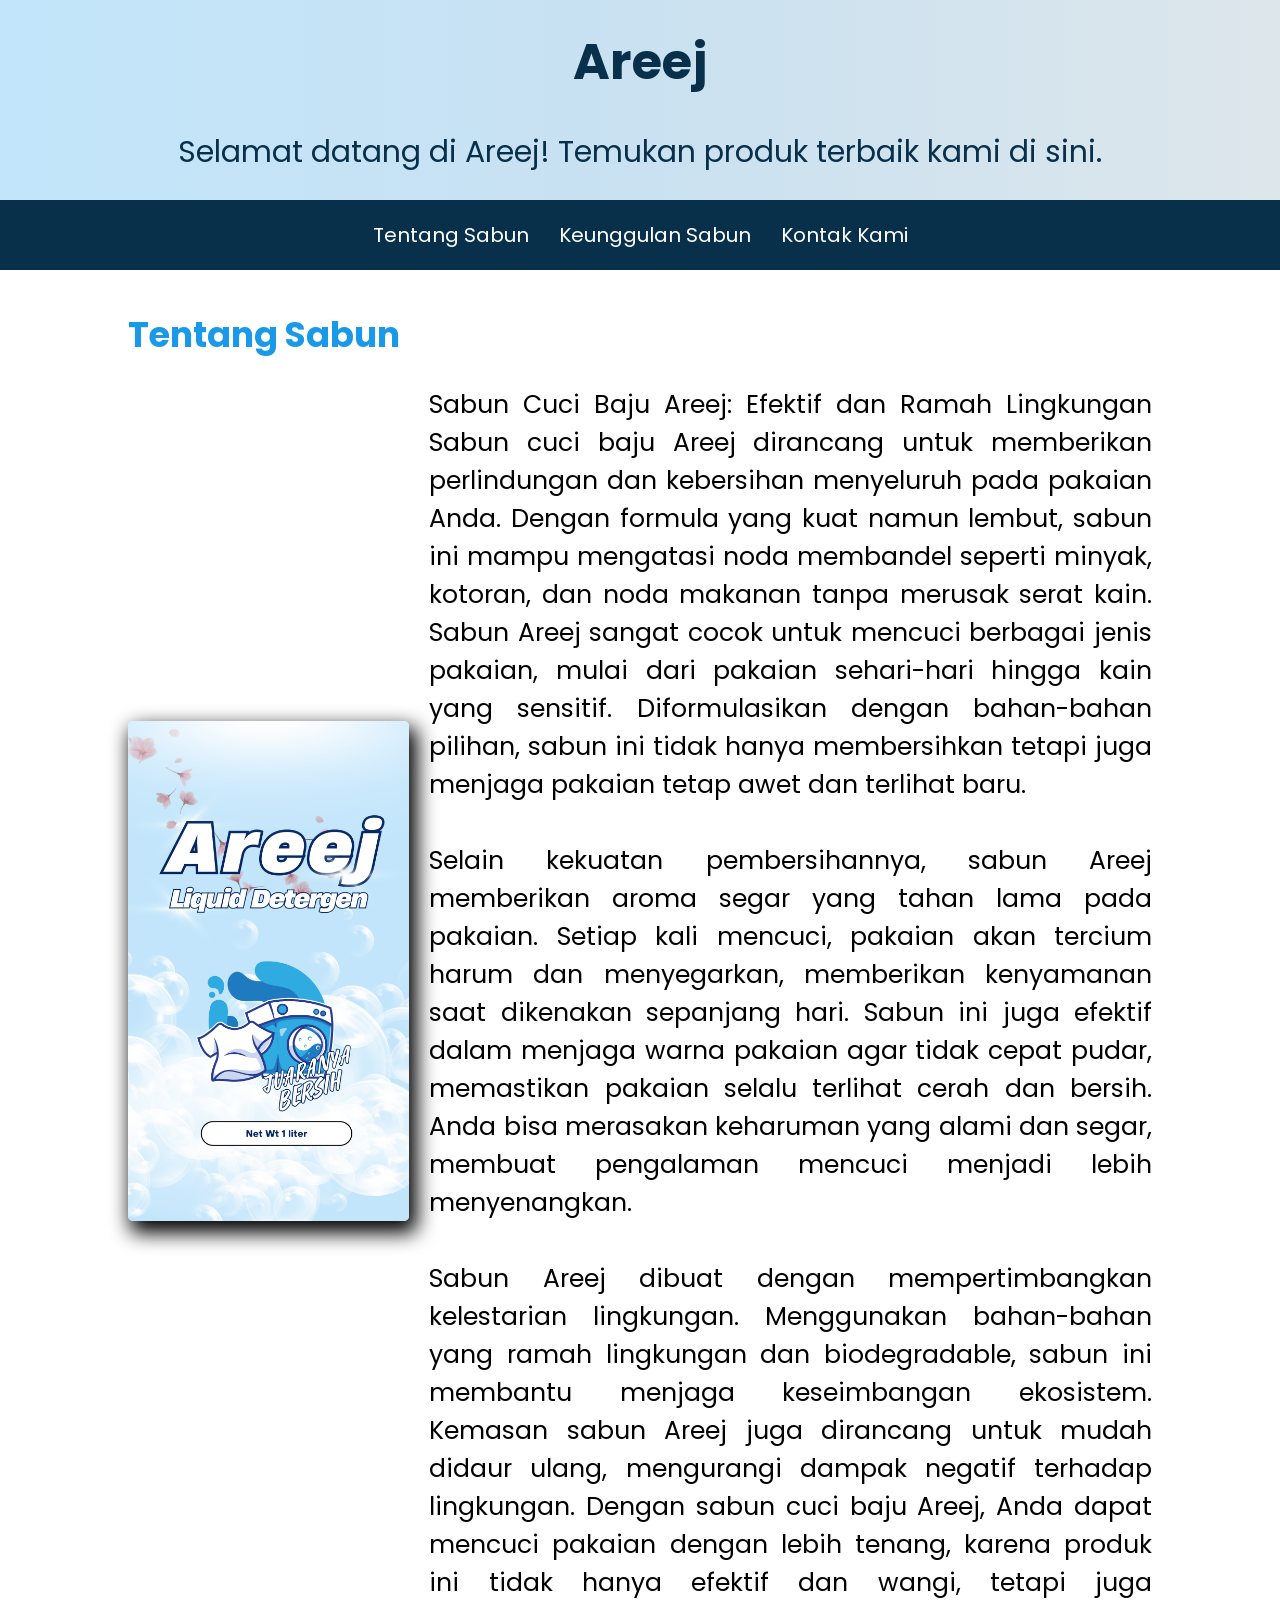
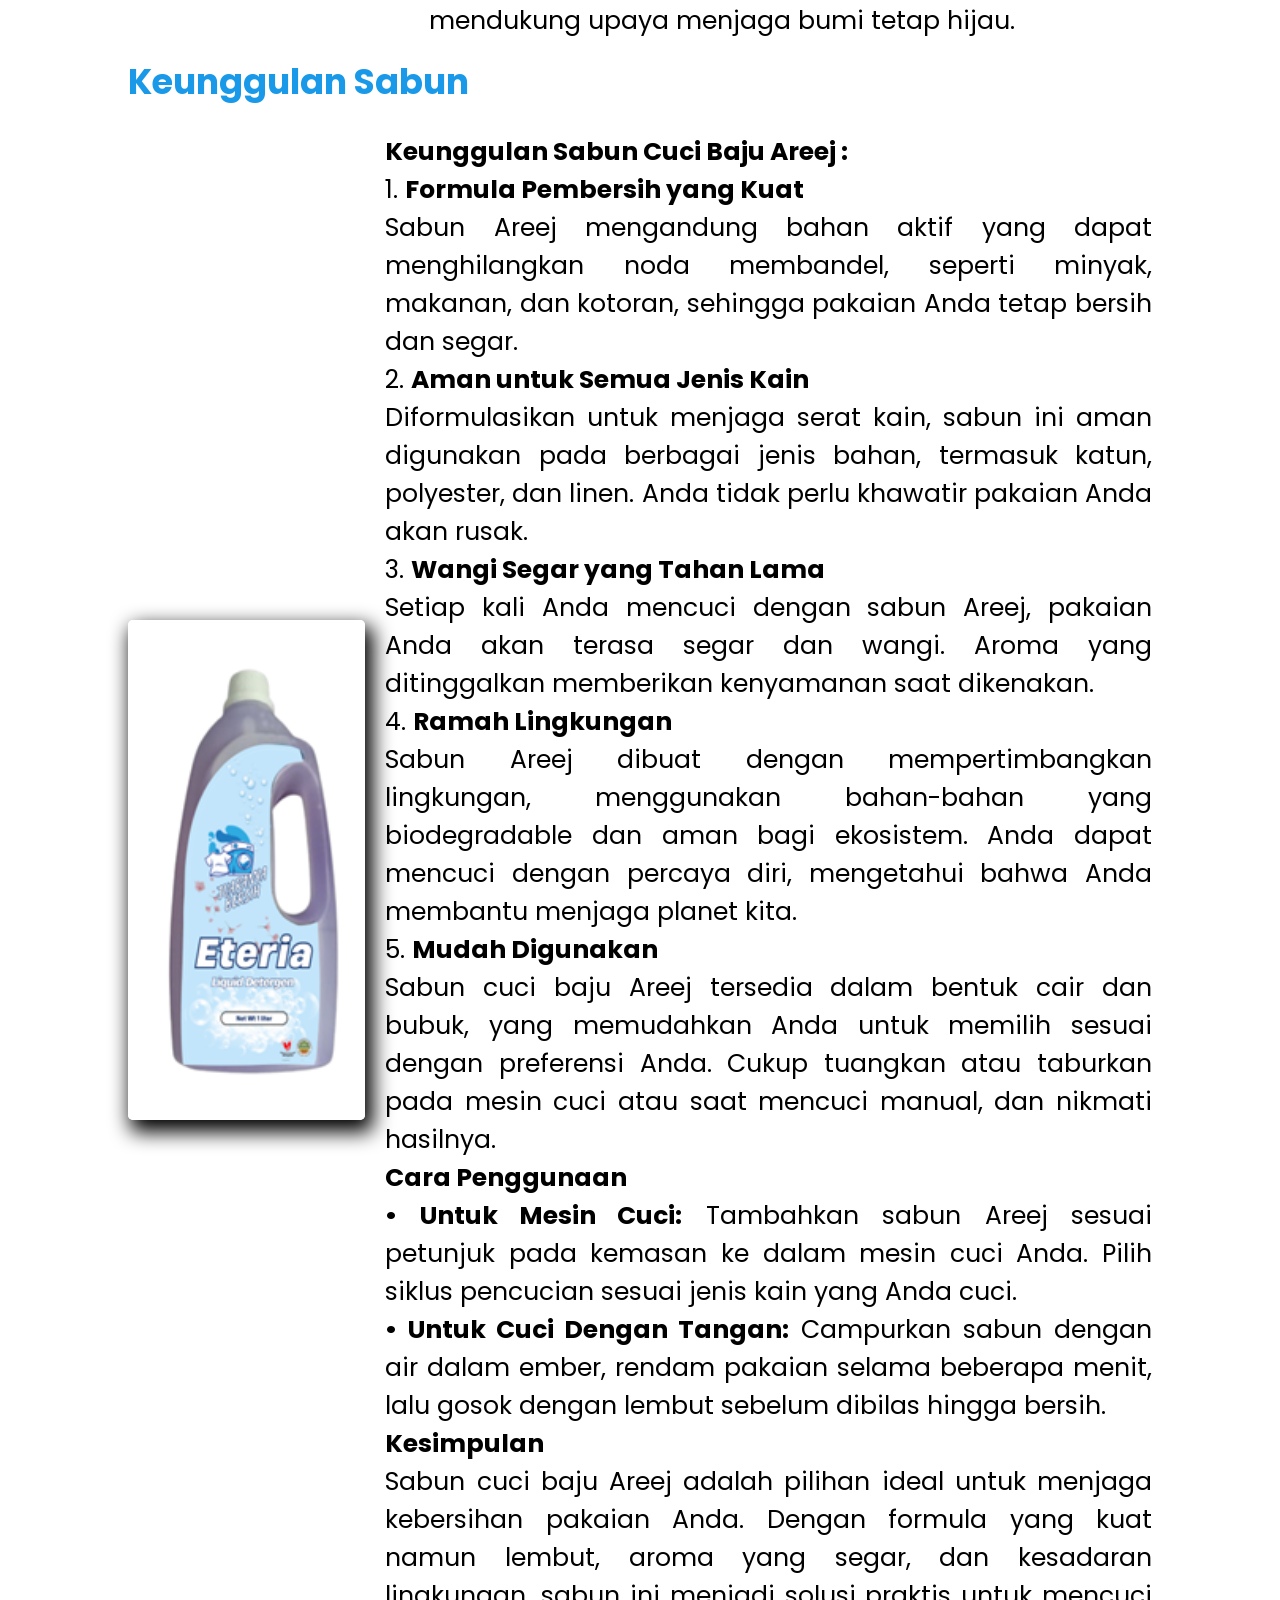
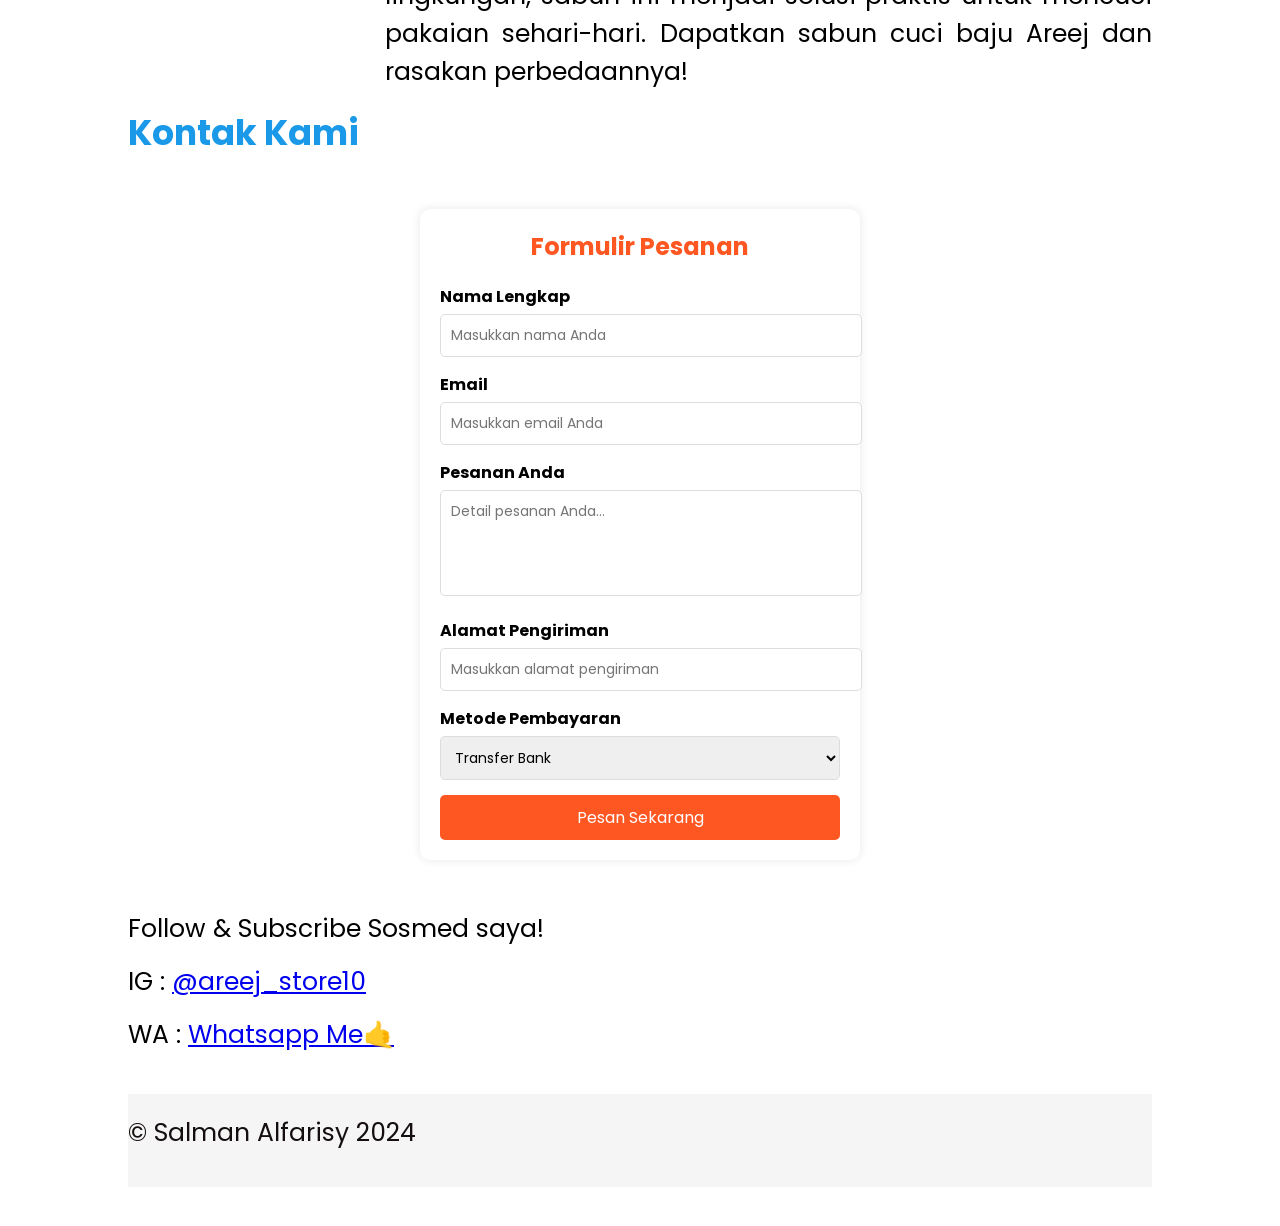
==== Areej.html @ 0485ebde "first commit" ====
<!DOCTYPE html>
<html lang="en">

<head>
    <meta charset="UTF-8">
    <meta name="viewport" content="width=device-width, initial-scale=1.0">
    <title>Areej_Store</title>
    <link rel="stylesheet" href="style-areej.css">
</head>

<body>
    <div id="header">
        <div id="jumbotron">
            <h1>Areej</h1>
            <p lang="id" translate="no">Selamat datang di Areej! Temukan produk terbaik kami di sini.</p>
        </div>
        <div id="navbar">
            <ul>
                <li><a href="#Tentang Sabun">Tentang Sabun</a></li>
                <li><a href="#Keunggulan Sabun">Keunggulan Sabun</a></li>
                <li><a href="#Kontak Kami">Kontak Kami</a></li>
            </ul>
        </div>
    </div>

    <div class="container">
        <div id="Tentang Sabun">
            <h2 style="color: #1999e8;">Tentang Sabun</h2>
            <div style="display: flex; align-items: center;">
                <img src="1.png" alt="Liquid Detergent" style="width: 300px; margin-right: 20px;">

                <p>
                    Sabun Cuci Baju Areej: Efektif dan Ramah Lingkungan

                    Sabun cuci baju Areej dirancang untuk memberikan perlindungan dan kebersihan menyeluruh pada pakaian
                    Anda. Dengan formula yang kuat namun lembut, sabun ini mampu mengatasi noda membandel seperti
                    minyak,
                    kotoran, dan noda makanan tanpa merusak serat kain. Sabun Areej sangat cocok untuk mencuci berbagai
                    jenis pakaian, mulai dari pakaian sehari-hari hingga kain yang sensitif. Diformulasikan dengan
                    bahan-bahan pilihan, sabun ini tidak hanya membersihkan tetapi juga menjaga pakaian tetap awet dan
                    terlihat baru. <br>

                    <br>Selain kekuatan pembersihannya, sabun Areej memberikan aroma segar yang tahan lama pada pakaian.
                    Setiap
                    kali mencuci, pakaian akan tercium harum dan menyegarkan, memberikan kenyamanan saat dikenakan
                    sepanjang
                    hari. Sabun ini juga efektif dalam menjaga warna pakaian agar tidak cepat pudar, memastikan pakaian
                    selalu terlihat cerah dan bersih. Anda bisa merasakan keharuman yang alami dan segar, membuat
                    pengalaman
                    mencuci menjadi lebih menyenangkan. <br>

                    <br> Sabun Areej dibuat dengan mempertimbangkan kelestarian lingkungan. Menggunakan bahan-bahan yang
                    ramah
                    lingkungan dan biodegradable, sabun ini membantu menjaga keseimbangan ekosistem. Kemasan sabun Areej
                    juga dirancang untuk mudah didaur ulang, mengurangi dampak negatif terhadap lingkungan. Dengan sabun
                    cuci baju Areej, Anda dapat mencuci pakaian dengan lebih tenang, karena produk ini tidak hanya
                    efektif
                    dan wangi, tetapi juga mendukung upaya menjaga bumi tetap hijau. <br>
                </p><br>
            </div>

            <div id="Keunggulan Sabun">
                <h2 style="color: #1999e8; margin-right: 20px;">Keunggulan Sabun</h2>
                <div style="display: flex; align-items: center;">
                    <img src="image.png" alt="Liquid Detergent" style="width: 300px; margin-right: 20px;">
                    <p>
                        <strong>Keunggulan Sabun Cuci Baju Areej :</strong><br>
                        1. <strong>Formula Pembersih yang Kuat</strong><br>
                        Sabun Areej mengandung bahan aktif yang dapat menghilangkan noda membandel, seperti minyak,
                        makanan,
                        dan kotoran, sehingga pakaian Anda tetap bersih dan segar. <br>

                        2. <strong>Aman untuk Semua Jenis Kain</strong><br>
                        Diformulasikan untuk menjaga serat kain, sabun ini aman digunakan pada berbagai jenis bahan,
                        termasuk katun, polyester, dan linen. Anda tidak perlu khawatir pakaian Anda akan rusak. <br>

                        3. <strong>Wangi Segar yang Tahan Lama</strong><br>
                        Setiap kali Anda mencuci dengan sabun Areej, pakaian Anda akan terasa segar dan wangi. Aroma
                        yang
                        ditinggalkan memberikan kenyamanan saat dikenakan. <br>

                        4. <strong>Ramah Lingkungan</strong><br>
                        Sabun Areej dibuat dengan mempertimbangkan lingkungan, menggunakan bahan-bahan yang
                        biodegradable
                        dan aman bagi ekosistem. Anda dapat mencuci dengan percaya diri, mengetahui bahwa Anda membantu
                        menjaga planet kita. <br>

                        5. <strong>Mudah Digunakan</strong><br>
                        Sabun cuci baju Areej tersedia dalam bentuk cair dan bubuk, yang memudahkan Anda untuk memilih
                        sesuai dengan preferensi Anda. Cukup tuangkan atau taburkan pada mesin cuci atau saat mencuci
                        manual, dan nikmati hasilnya. <br>

                        <strong>Cara Penggunaan</strong><br>
                        <strong>&bull; Untuk Mesin Cuci:</strong> Tambahkan sabun Areej sesuai petunjuk pada kemasan ke
                        dalam mesin cuci Anda. Pilih siklus pencucian sesuai jenis kain yang Anda cuci. <br>

                        <strong>&bull; Untuk Cuci Dengan Tangan:</strong> Campurkan sabun dengan air dalam ember, rendam
                        pakaian selama beberapa menit, lalu gosok dengan lembut sebelum dibilas hingga bersih. <br>

                        <strong>Kesimpulan</strong><br>
                        Sabun cuci baju Areej adalah pilihan ideal untuk menjaga kebersihan pakaian Anda. Dengan formula
                        yang kuat namun lembut, aroma yang segar, dan kesadaran lingkungan, sabun ini menjadi solusi
                        praktis
                        untuk mencuci pakaian sehari-hari. Dapatkan sabun cuci baju Areej dan rasakan perbedaannya!
                    </p>
                </div>
            </div>

            <div id="Kontak Kami">
                <h3 style="color: #1999e8;">Kontak Kami</h3>
                <section class="order-form">
                    <h1>Formulir Pesanan</h1>
                    <form action="proses_pesanan.php" method="post">
                        <div class="form-group">
                            <label for="name">Nama Lengkap</label>
                            <input type="text" id="name" name="name" placeholder="Masukkan nama Anda" required>
                        </div>

                        <div class="form-group">
                            <label for="email">Email</label>
                            <input type="email" id="email" name="email" placeholder="Masukkan email Anda" required>
                        </div>

                        <div class="form-group">
                            <label for="order">Pesanan Anda</label>
                            <textarea id="order" name="order" placeholder="Detail pesanan Anda..." rows="4"
                                required></textarea>
                        </div>

                        <div class="form-group">
                            <label for="address">Alamat Pengiriman</label>
                            <input type="text" id="address" name="address" placeholder="Masukkan alamat pengiriman"
                                required>
                        </div>

                        <div class="form-group">
                            <label for="payment">Metode Pembayaran</label>
                            <select id="payment" name="payment" required>
                                <option value="bank">Transfer Bank</option>
                                <option value="ovo">OVO</option>
                                <option value="gopay">GoPay</option>
                                <option value="cod">Bayar di Tempat (COD)</option>
                            </select>
                        </div>

                        <button type="submit" class="submit-btn">Pesan Sekarang</button>
                    </form>
                </section>



                <p>Follow & Subscribe Sosmed saya!</p>
                <p>IG : <a href="https://www.instagram.com/areej.store10/?hl=en" target="_blank">@areej_store10</a></p>
                <p>WA : <a href="https://wa.me/6285133378892?text=Hallo" target="_blank">Whatsapp Me🤙</a></p>
                <br>

                <div class="footer">
                    <p center> &copy; Salman Alfarisy 2024</p>
                </div>
            </div>
        </div>
    </div>
</body>

</html>
---- style-areej.css ----
@import url('https://fonts.googleapis.com/css2?family=Poppins:ital,wght@0,100;0,200;0,300;0,400;0,500;0,600;0,700;0,800;0,900;1,100;1,200;1,300;1,400;1,500;1,600;1,700;1,800;1,900&display=swap');

* {
    margin: 0;
    padding: 0;
    font-family: "Poppins", sans-serif;
}

html {
    scroll-behavior: smooth;
}

#jumbotron {
    width: 100%;
    height: 200px;
    background-image: linear-gradient(to right, #C2E5FB, #c9e1f1, #dde6eb);
    display: flex;
    justify-content: center;
    flex-direction: column;
    align-items: center;
    gap: 10px;
}

#jumbotron h1 {
    font-size: 50px;
    color: #09304a;
}

#jumbotron p {
    font-size: 30px;
    color: #09304a;
}

#navbar {
    width: 100%;
    background-color: #09304a;
    display: flex;
    justify-content: center;
    padding-block: 20px;
}

#navbar ul {
    display: flex;
    gap: 30px;
}

#navbar ul li {
    list-style-type: none;
}

#navbar ul li a {
    color: white;
    text-decoration: none;
    font-size: 20px;
    transition: color 0.3s ease;
}

/* ------------------------> content <----------------------------- */

.container {
    margin-block: 3%;
    margin-inline: 10%;
}

h2 {
    font-size: 35px;
    margin-bottom: 25px;
}

h3 {
    font-size: 35px;
    margin-bottom: 25px;
}

img {
    width: 45%;
    height: 500px;
    object-fit: cover;
    border-radius: 5px;
    box-shadow: 5px 9px 20px 3px black;
    margin-bottom: 100px;
}

#TentangSabun p {
    margin-right: 120px;
}

.container p {
    font-size: 25px;
    margin-bottom: 15px;
    text-align: justify;
}

.order-form {
    background-color: #fff;
    width: 400px;
    margin: 50px auto;
    padding: 20px;
    border-radius: 10px;
    box-shadow: 0 0 10px rgba(0, 0, 0, 0.1);
}

h1 {
    text-align: center;
    margin-bottom: 20px;
    color: #ff5722;
}

.form-group {
    margin-bottom: 15px;
}

label {
    font-weight: bold;
    display: block;
    margin-bottom: 5px;
}

input,
textarea,
select {
    width: 100%;
    padding: 10px;
    border: 1px solid #ddd;
    border-radius: 5px;
    font-size: 14px;
}

textarea {
    resize: none;
}

.submit-btn {
    width: 100%;
    padding: 10px;
    background-color: #ff5722;
    color: white;
    border: none;
    border-radius: 5px;
    font-size: 16px;
    cursor: pointer;
}

.submit-btn:hover {
    background-color: #e64a19;
}

/* -----------------------------> Footer <----------------------------- */

.footer {
    background-color: rgb(245, 245, 245);
    color: rgb(20, 14, 14);
    padding-block: 20px;
    /* display: flex;
    justify-content: center; */
    text-align: center;
}
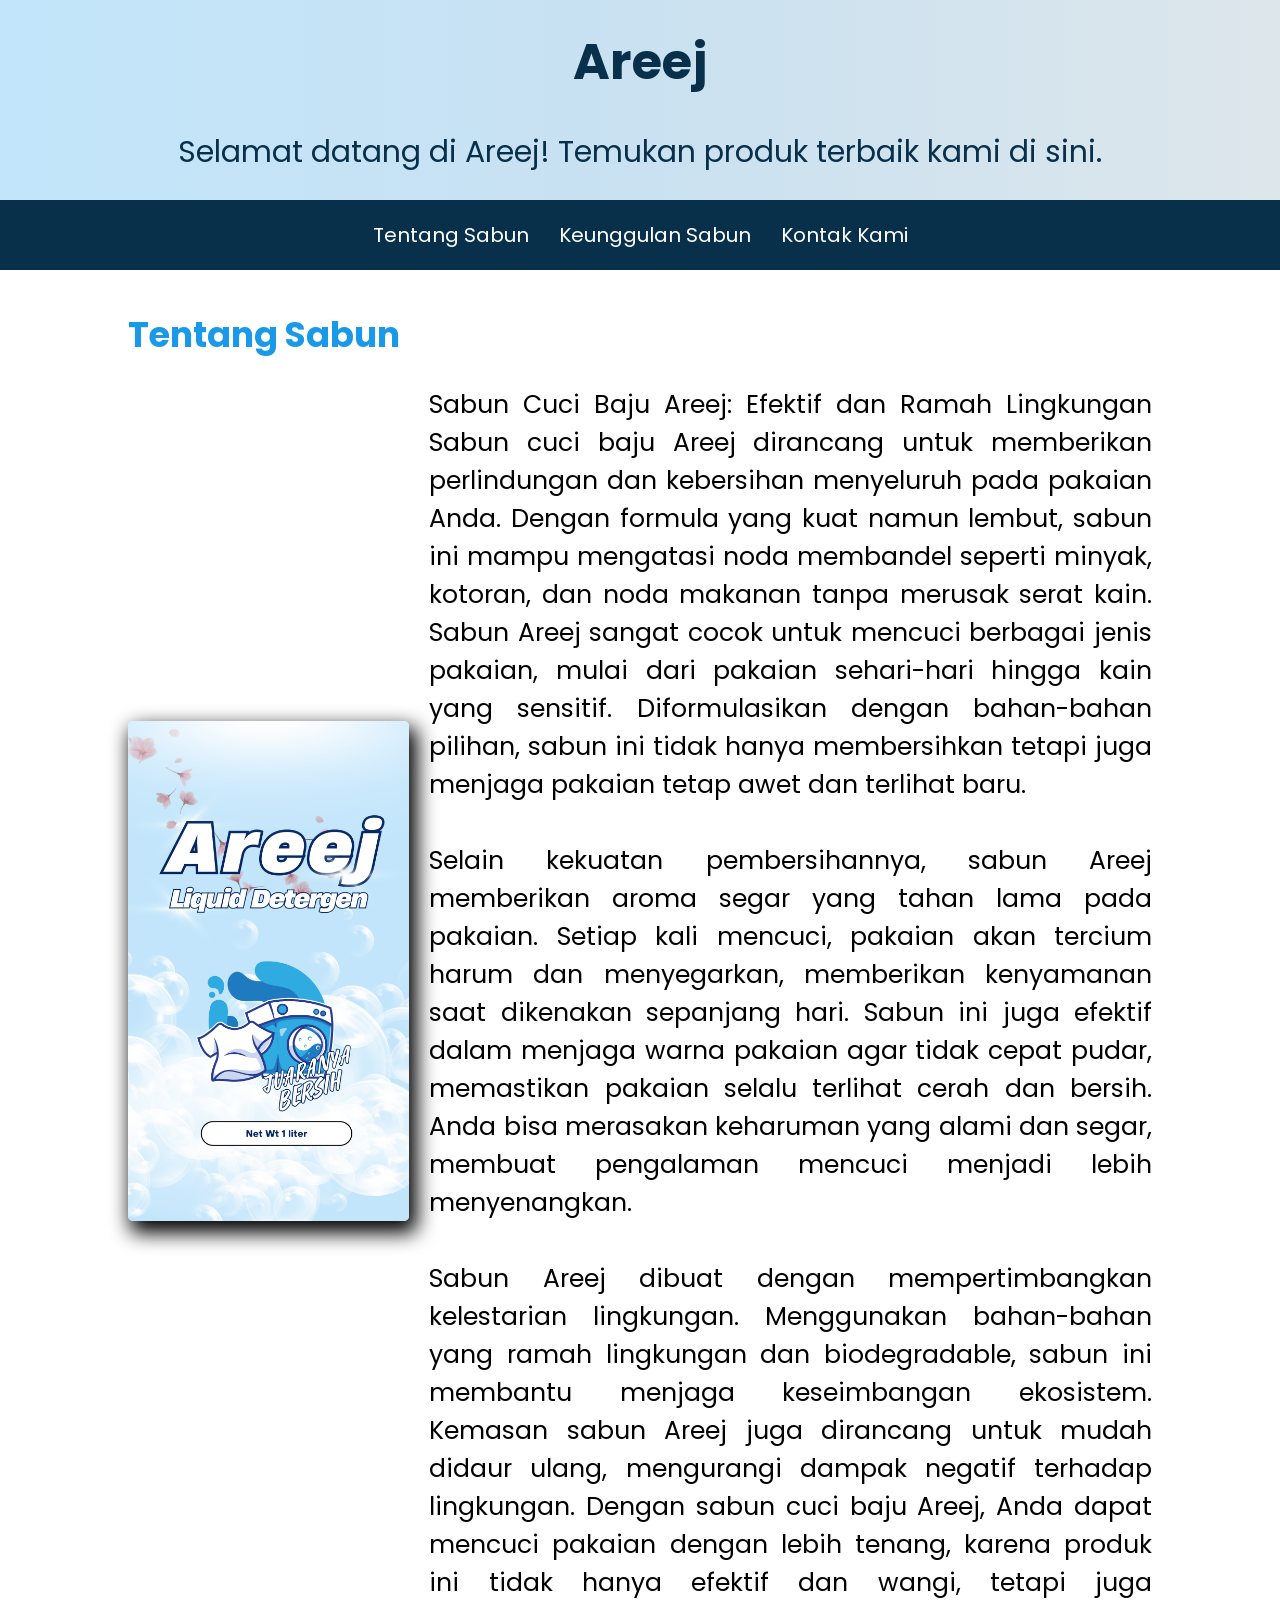
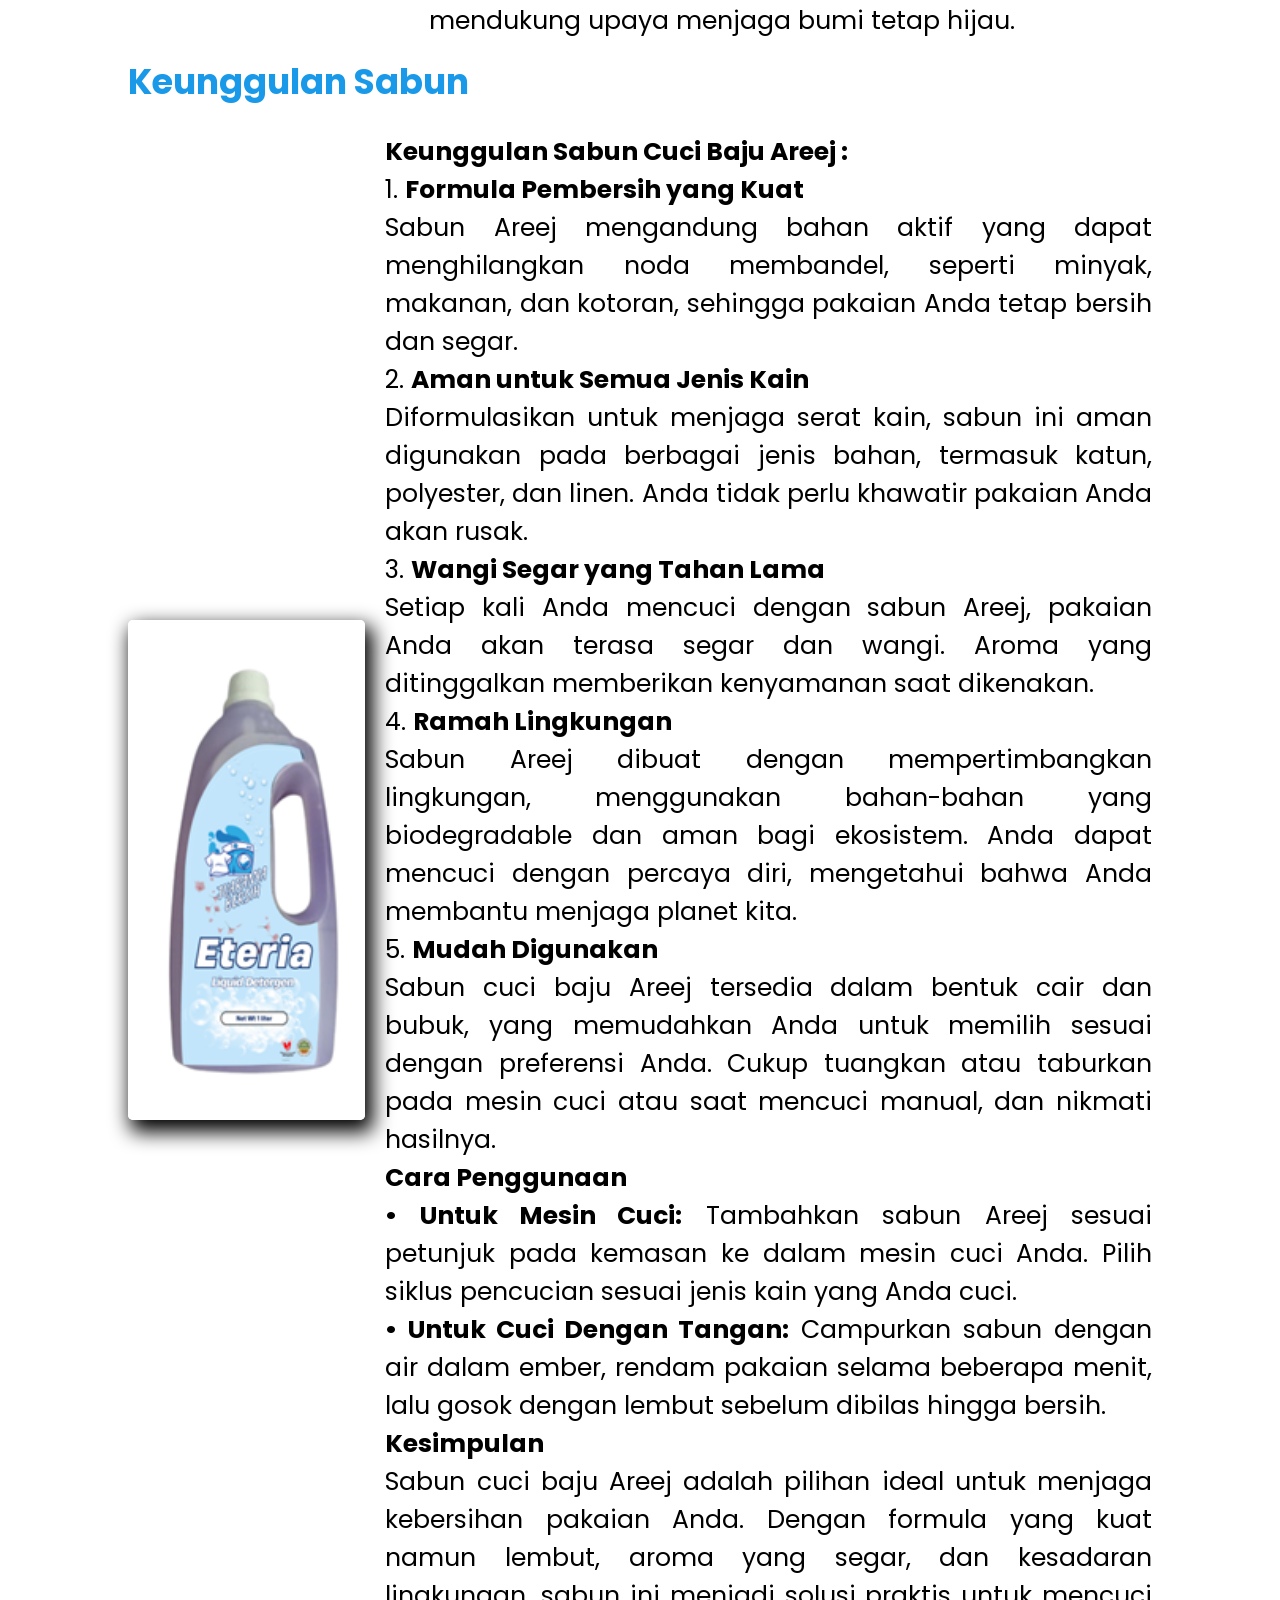
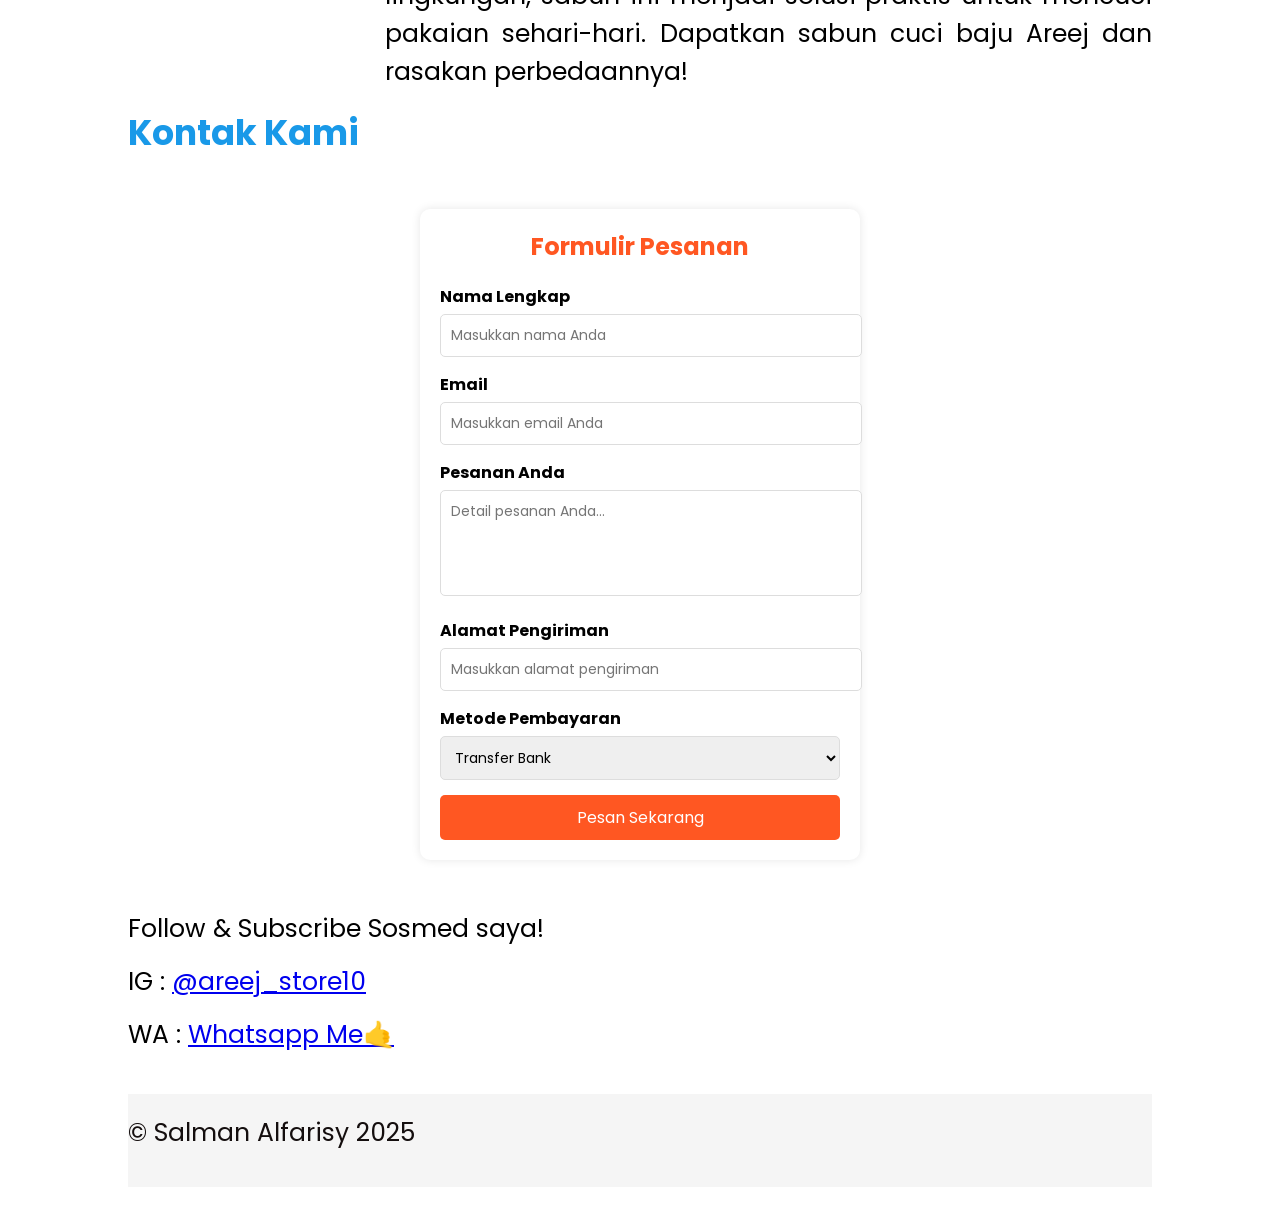
==== commit 5b8d1195: "Update Areej.html" ====
--- a/Areej.html
+++ b/Areej.html
@@ -155,11 +155,11 @@
                 <br>
 
                 <div class="footer">
-                    <p center> &copy; Salman Alfarisy 2024</p>
+                    <p center> &copy; Salman Alfarisy 2025</p>
                 </div>
             </div>
         </div>
     </div>
 </body>
 
-</html>+</html>
